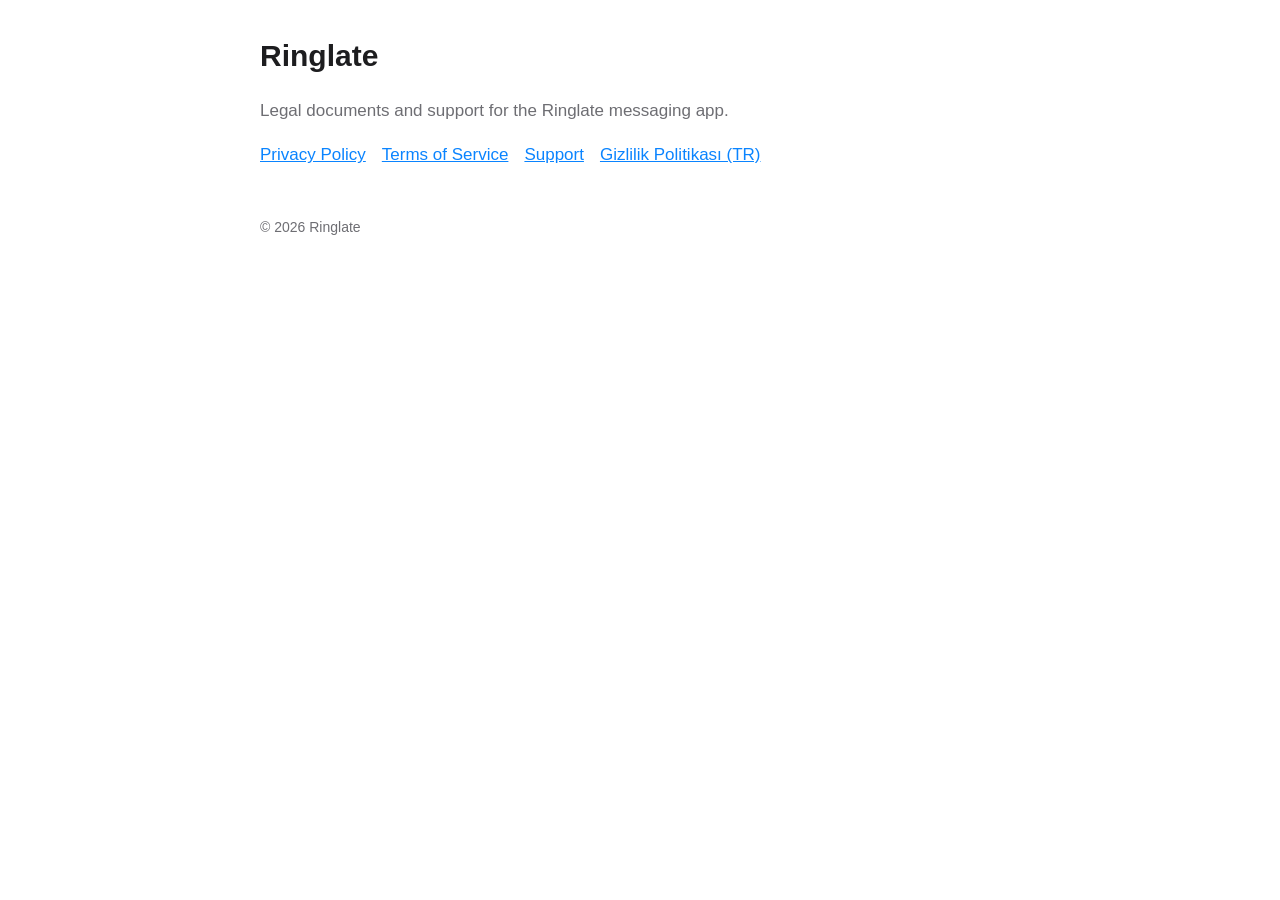
==== index.html @ 06a29c02 "docs: privacy policy, terms of service and support pages Co-Authored-By: Claude Fable 5.1 <noreply@a" ====
<!doctype html><html lang="en"><head><meta charset="utf-8"><meta name="viewport" content="width=device-width,initial-scale=1"><title>Ringlate — Legal &amp; Support</title><link rel="stylesheet" href="style.css"></head><body><main>
<h1>Ringlate</h1><p class="muted">Legal documents and support for the Ringlate messaging app.</p>
<nav><a href="privacy.html">Privacy Policy</a><a href="terms.html">Terms of Service</a><a href="support.html">Support</a><a href="gizlilik.html">Gizlilik Politikası (TR)</a></nav>
<footer>© 2026 Ringlate</footer></main></body></html>
---- style.css ----
:root{color-scheme:light dark;--fg:#1d1d1f;--bg:#fff;--muted:#6e6e73;--link:#0a84ff}
@media(prefers-color-scheme:dark){:root{--fg:#f5f5f7;--bg:#111;--muted:#a1a1a6}}
body{margin:0;background:var(--bg);color:var(--fg);font:17px/1.6 -apple-system,BlinkMacSystemFont,"Segoe UI",Roboto,Helvetica,Arial,sans-serif}
main{max-width:760px;margin:0 auto;padding:32px 20px 64px}
h1{font-size:30px;margin:0 0 4px}h2{font-size:21px;margin:32px 0 8px}
.muted{color:var(--muted)}a{color:var(--link)}table{border-collapse:collapse;width:100%}td,th{text-align:left;vertical-align:top;padding:8px 6px;border-bottom:1px solid #8884}
nav a{margin-right:16px}footer{margin-top:48px;font-size:14px;color:var(--muted)}
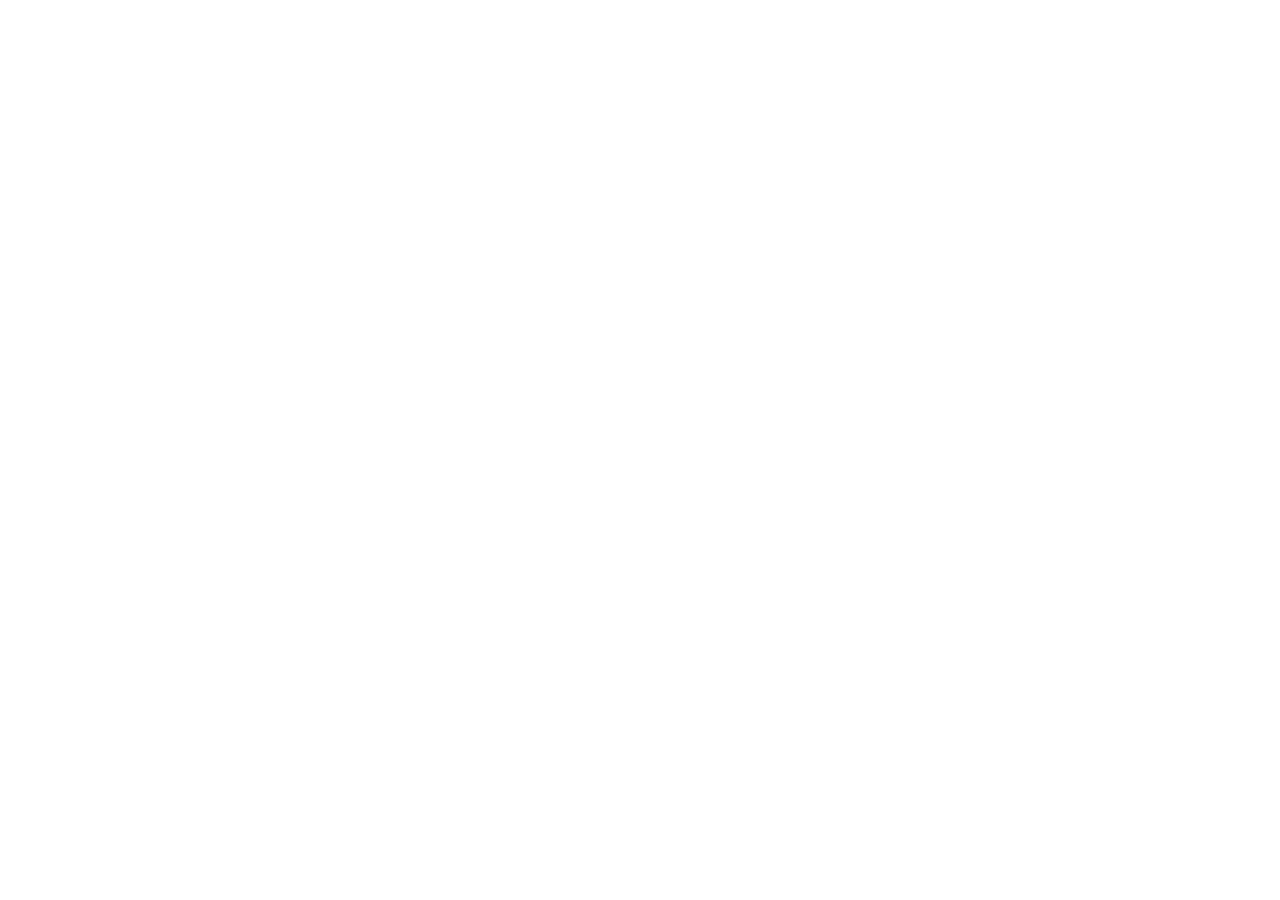
==== commit ce77f41e: "chore: redirect index.html to ringlate.com" ====
--- a/index.html
+++ b/index.html
@@ -1,4 +1,4 @@
-<!doctype html><html lang="en"><head><meta charset="utf-8"><meta name="viewport" content="width=device-width,initial-scale=1"><title>Ringlate — Legal &amp; Support</title><link rel="stylesheet" href="style.css"></head><body><main>
-<h1>Ringlate</h1><p class="muted">Legal documents and support for the Ringlate messaging app.</p>
-<nav><a href="privacy.html">Privacy Policy</a><a href="terms.html">Terms of Service</a><a href="support.html">Support</a><a href="gizlilik.html">Gizlilik Politikası (TR)</a></nav>
-<footer>© 2026 Ringlate</footer></main></body></html>
+<!doctype html><html lang="en"><head><meta charset="utf-8"><meta name="viewport" content="width=device-width,initial-scale=1">
+<title>Ringlate</title><link rel="canonical" href="https://ringlate.com/en/"><meta name="robots" content="noindex">
+<meta http-equiv="refresh" content="0; url=https://ringlate.com/en/"><script>location.replace('https://ringlate.com/en/');</script><link rel="stylesheet" href="style.css"></head>
+<body><main><p>This page moved to <a href="https://ringlate.com/en/">https://ringlate.com/en/</a>.</p></main></body></html>
